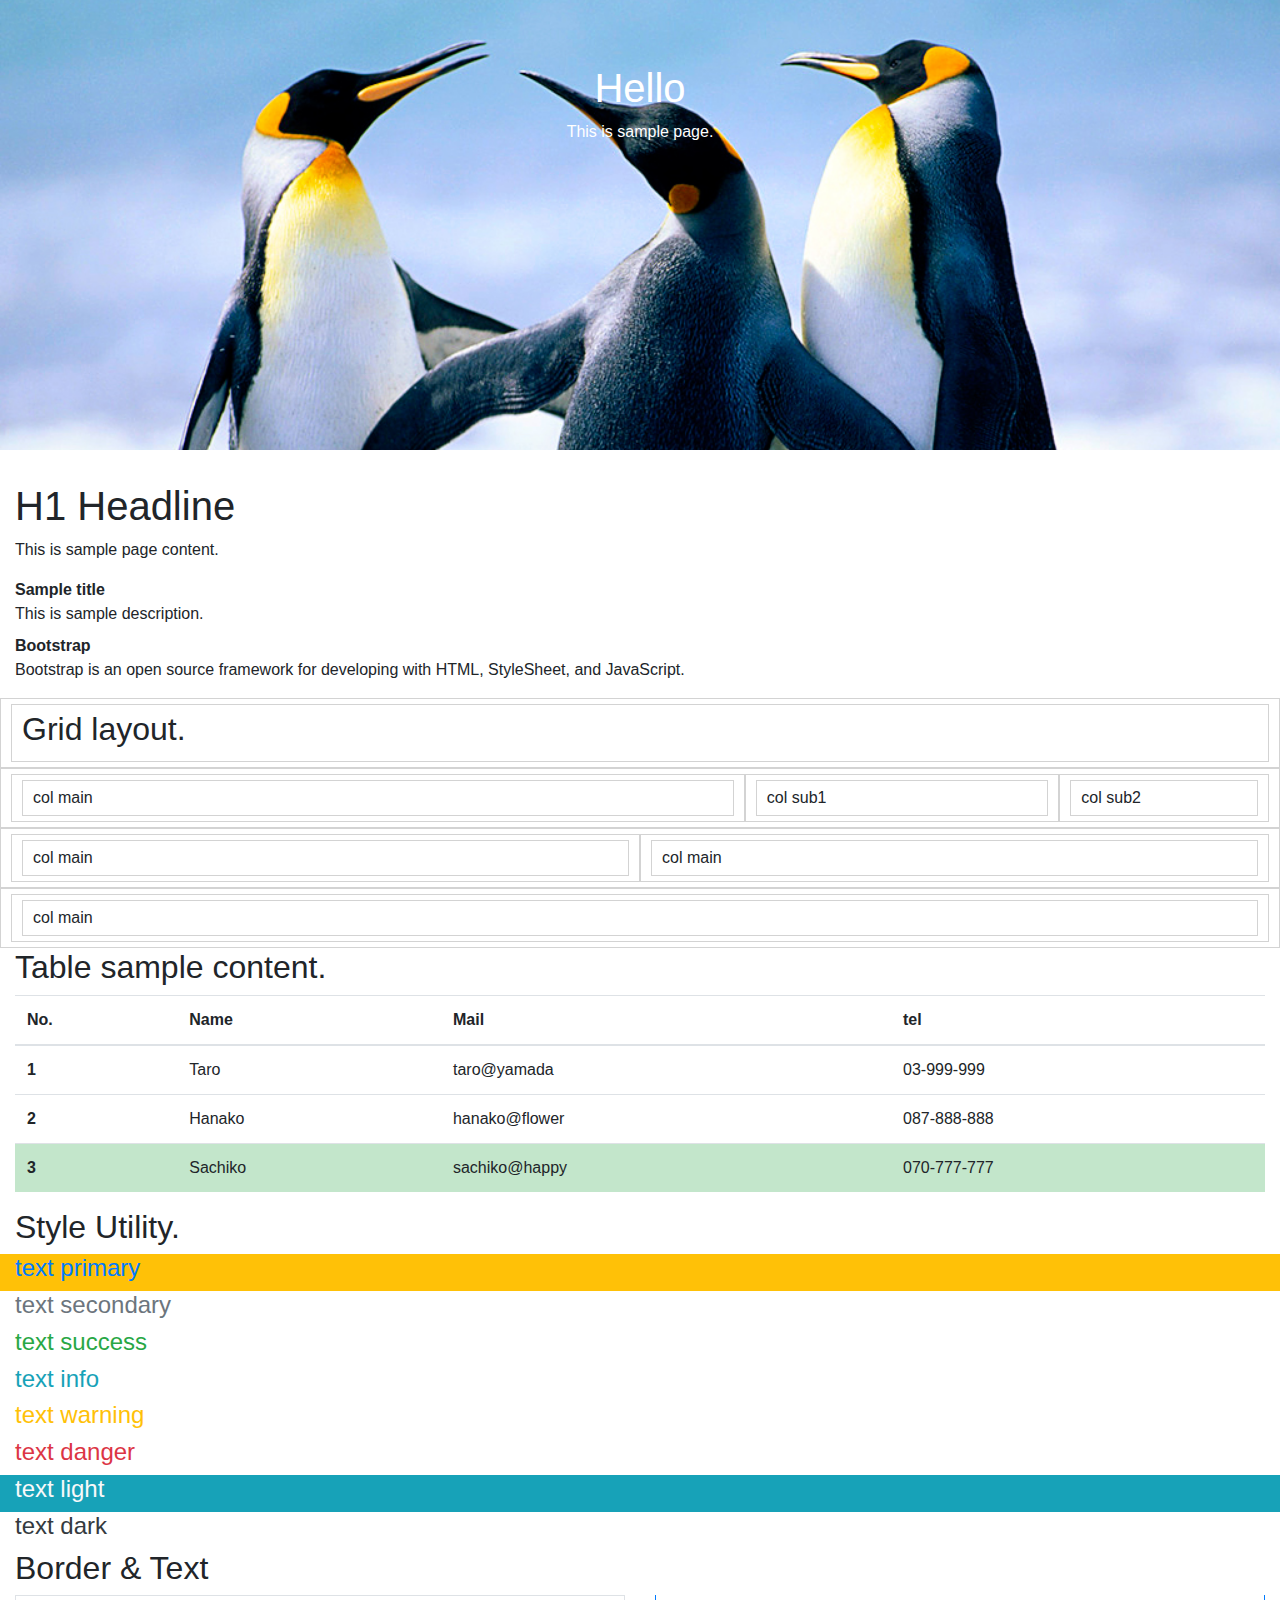
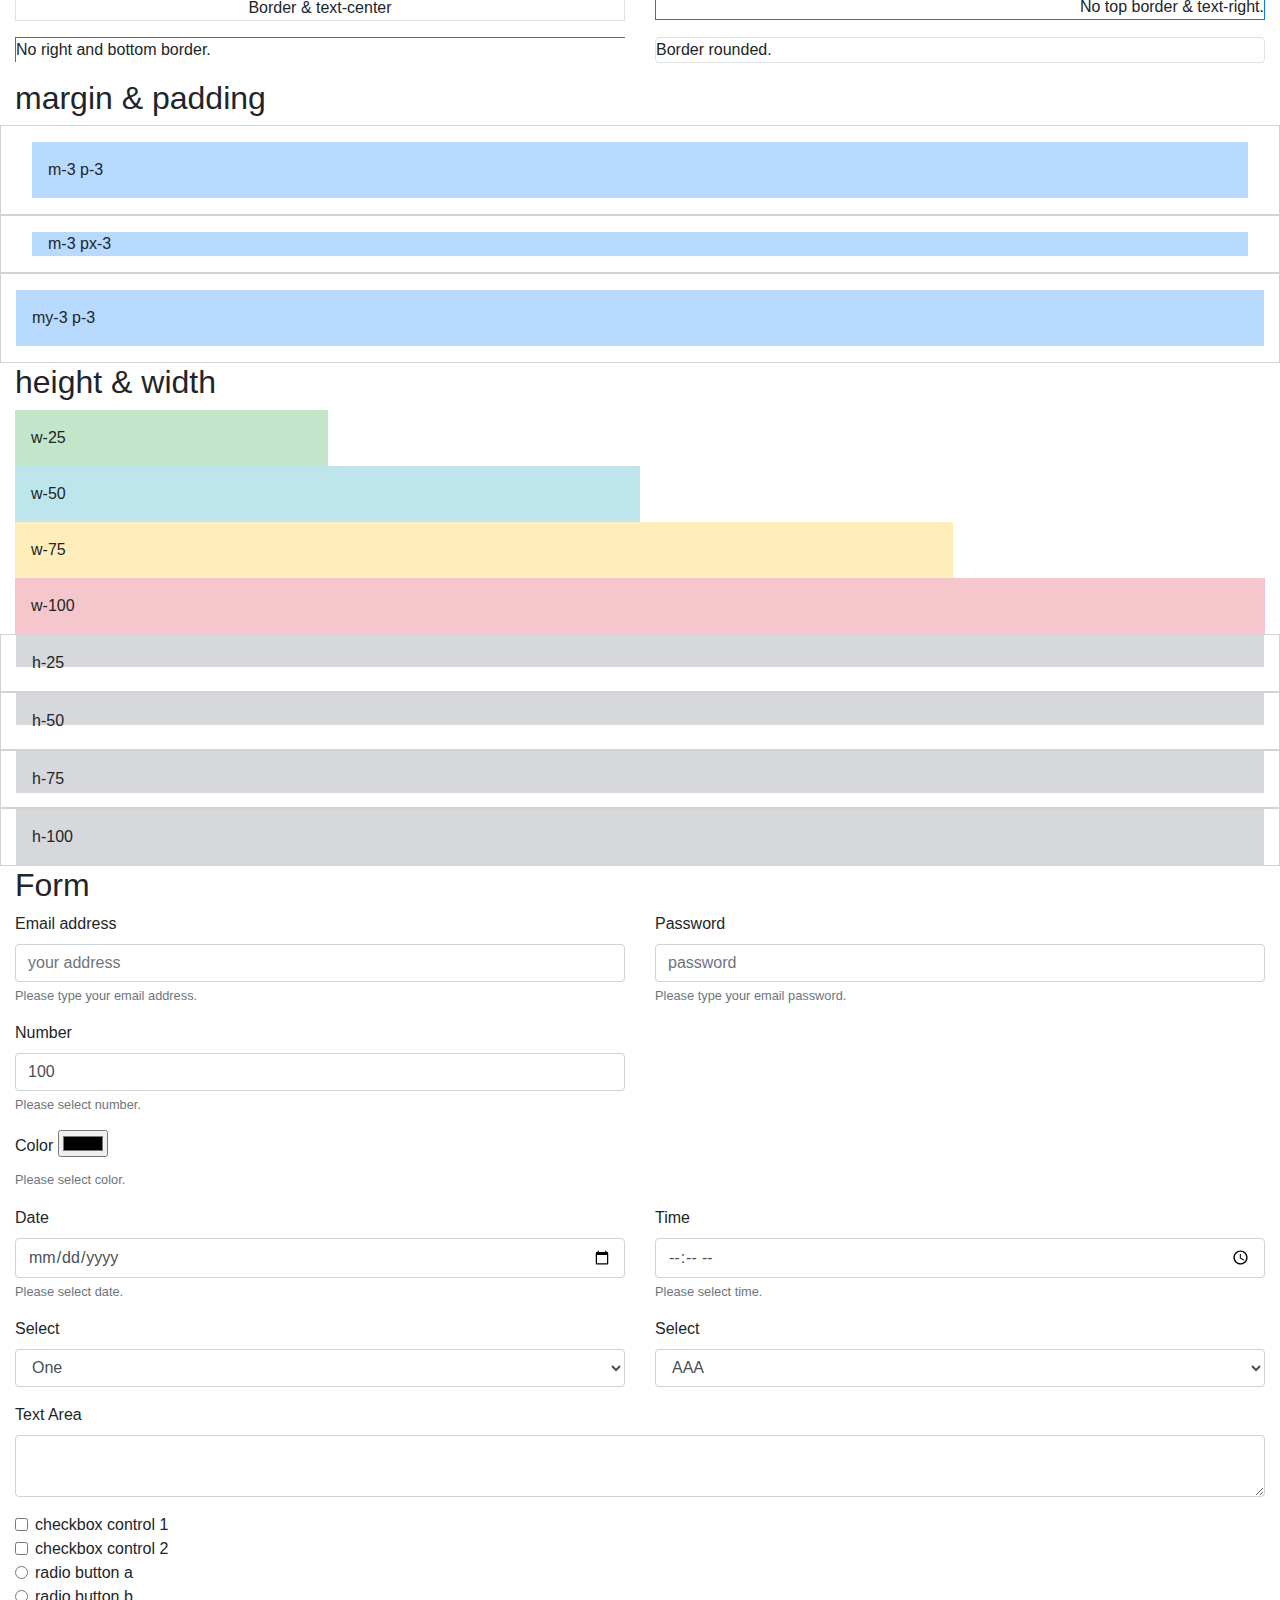
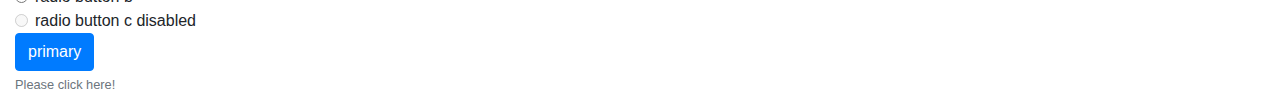
==== bootstrap-4.1.1-dist/index.html @ 7bbd229c "『Bootstrap入門』~p.138の進捗" ====
<!DOCTYPE html>
<html lang="ja">
<head>
  <meta name="viewport" content="width=device-width, initial-scale=1, shrink-to-fit=no">
  <title>Index</title>
  <link rel="stylesheet" href="./css/bootstrap.min.css">
  <link rel="stylesheet" href="./css/style.css">
  <script src=".js/jquery.min.js"></script>
  <script src=".js/popper.min.js"></script>
  <script src=".js/bootstrap.min.js"></script>
  <script src=".js/script.js"></script>
</head>
<body>
  <!-- トップ画像 -->
  <div class=" jumbotron">
    <div class="container">
      <h1>Hello</h1>
      <p>This is sample page.</p>
    </div>
  </div>

  <!-- H1文言 -->
  <div class="container-fluid">
    <div class="row">
      <div class="col-sm-12">
        <h1>H1 Headline</h1>
      </div>
    </div>
  </div>

  <!-- 定義文言 -->
  <div class="container-fluid">
    <div class="row">
      <div class="col-sm-12">
        <p>This is sample page content.</p>
        <dl>
          <dt>Sample title</dt>
          <dd>This is sample description.</dd>
          <dt>Bootstrap</dt>
          <dd>Bootstrap is an open source framework
             for developing with HTML, StyleSheet, and
             JavaScript.
          </dd>
        </dl>
      </div>
    </div>
  </div>

  <!-- グリッドレイアウト -->
  <div class="container-fluid grid-layout">
    <div class="row">
      <div class="col-sm-12">
        <h2>Grid layout.</h2>
      </div>
    </div>
    <div class="row">
      <div class="col-lg-7 col-md-6 col-sm-4">
        <div>col main</div>
      </div>
      <div class="col-lg-3 col-md-3 col-sm-4">
        <div>col sub1</div>
      </div>
      <div class="col-lg-2 col-md-3 col-sm-4">
        <div>col sub2</div>
      </div>
    </div>

    <div class="row">
      <div class="col-sm-6">
        <div>col main</div>
      </div>
      <div class="col-sm-6">
        <div>col main</div>
      </div>
    </div>

    <div class="row">
      <div class="col-sm-12">
        <div>col main</div>
      </div>
    </div>
  </div>

  <!-- テーブル -->
  <div class="container-fluid">
    <div class="row">
      <div class="col-sm-12">
        <h2>Table sample content.</h2>
      </div>

      <div class="col-sm-12">
        <table class="table table-hover">
          <thead>
            <tr>
              <th scope="col">No.</th>
              <th scope="col">Name</th>
              <th scope="col">Mail</th>
              <th scope="col">tel</th>
            </tr>
          </thead>
          <tbody>
            <tr>
              <th scope="row">1</th>
              <td>Taro</td>
              <td>taro@yamada</td>
              <td>03-999-999</td>
            </tr>
            <tr>
              <th scope="row">2</th>
              <td>Hanako</td>
              <td>hanako@flower</td>
              <td>087-888-888</td>
            </tr>
            <tr class="table-success">
              <th scope="row">3</th>
              <td>Sachiko</td>
              <td>sachiko@happy</td>
              <td>070-777-777</td>
            </tr>
          </tbody>
        </table>
      </div>
    </div>
  </div>

  <!-- スタイルユーティリティ -->
  <div class="container-fluid">
    <div class="row">
      <div class="col-sm-12">
        <h2>Style Utility.</h2>
      </div>
    </div>
    <div class="row">
      <div class="col-sm-12 bg-warning text-primary">
        <h4>text primary</h4>
      </div>

      <div class="col-sm-12 text-secondary">
        <h4>text secondary</h4>
      </div>

      <div class="col-sm-12 text-success">
        <h4>text success</h4>
      </div>

      <div class="col-sm-12 text-info">
        <h4>text info</h4>
      </div>

      <div class="col-sm-12 text-warning">
        <h4>text warning</h4>
      </div>

      <div class="col-sm-12 text-danger">
        <h4>text danger</h4>
      </div>

      <div class="col-sm-12 bg-info text-light">
        <h4>text light</h4>
      </div>

      <div class="col-sm-12 text-dark">
        <h4>text dark</h4>
      </div>
    </div>
  </div>

  <!-- ボーダー&text -->
  <div class="container-fluid">
    <div class="row">
      <div class="col-sm-12">
        <h2>Border & Text</h2>
      </div>
    </div>

    <div class="row">
      <div class="col-sm-6">
        <p class="border text-center">Border & text-center</p>
      </div>

      <div class="col-sm-6">
        <p class="border border-top-0 border-primary  text-right">No top border & text-right.</p>
      </div>

      <div class="col-sm-6">
        <p class="border border-right-0 border-bottom-0 border-danger">No right and bottom border.</p>
      </div>

      <div class="col-sm-6">
        <p class="border rounded">Border rounded.</p>
      </div>
    </div>
  </div>

  <!-- margin & padding -->
  <div class="container-fluid">
    <div class="row">
      <div class="col-sm-12">
        <h2>margin & padding</h2>
      </div>
    </div>

    <div class="row">
      <div class="col-sm-12" style="border: 1px solid lightgray">
        <div class="m-3 p-3 table-primary">m-3 p-3</div>
      </div>

      <div class="col-sm-12" style="border: 1px solid lightgray">
        <div class="m-3 px-3 table-primary">m-3 px-3</div>
      </div>

      <div class="col-sm-12" style="border: 1px solid lightgray">
        <div class="my-3 p-3 table-primary">my-3 p-3</div>
      </div>
    </div>
  </div>

  <!-- height & width -->
  <div class="container-fluid">
    <div class="row">
      <div class="col-sm-12">
        <h2>height & width</h2>
      </div>
    </div>

    <div class="row">
      <div class="col-sm-12">
        <div class="w-25 p-3 table-success">w-25</div>
      </div>

      <div class="col-sm-12">
        <div class="w-50 p-3 table-info">w-50</div>
      </div>

      <div class="col-sm-12">
        <div class="w-75 p-3 table-warning">w-75</div>
      </div>

      <div class="col-sm-12">
        <div class="w-100 p-3 table-danger">w-100</div>
      </div>

      <div class="col-sm-12" style="border: 1px solid lightgray">
        <div class="h-25 p-3 table-secondary">h-25</div>
      </div>

      <div class="col-sm-12" style="border: 1px solid lightgray">
        <div class="h-50 p-3 table-secondary">h-50</div>
      </div>

      <div class="col-sm-12" style="border: 1px solid lightgray">
        <div class="h-75 p-3 table-secondary">h-75</div>
      </div>

      <div class="col-sm-12" style="border: 1px solid lightgray">
        <div class="h-100 p-3 table-secondary">h-100</div>
      </div>
    </div>
  </div>

  <!-- フォーム -->
  <div class="container-fluid">
    <div class="row">
      <div class="col-sm-12">
        <h2>Form</h2>
      </div>
    </div>

    <form action="#" method="post">
      <div class="row">
        <div class="col">
          <div class="form-group">
            <label for="email">Email address</label>
            <input type="email" class="form-control" id="mail" aria-describedby="email-tip" placeholder="your address">
            <small id="email-tip" class="form-text text-muted">Please type your email address.</small>
          </div>
        </div>

        <div class="col">
          <div class="form-group">
            <label for="password">Password</label>
            <input type="password" class="form-control" id="pass" aria-describedby="pass-tip" placeholder="password">
            <small id="pass-tip" class="form-text text-muted">Please type your email password.</small>
          </div>
        </div>
      </div>

      <div class="row">
        <div class="col-6">
          <div class="form-group">
            <label for="number">Number</label>
            <input type="number" class="form-control" aria-describedby="number-tip" id="number" value="100">
            <small id="number-tip" class="form-text text-muted">Please select number.</small>
          </div>
        </div>
      </div>

      <div class="row">
        <div class="col">
          <div class="form-group">
            <label for="color">Color</label>
            <input type="color" aria-describedby="color-tip" id="color">
            <small id="color-tip" class="form-text text-muted">Please select color.</small>
          </div>
        </div>
      </div>

      <div class="row">
        <div class="col">
          <div class="form-group">
            <label for="date">Date</label>
            <input type="date" class="form-control" aria-describedby="date-tip" id="date">
            <small id="date-tip" class="form-text text-muted">Please select date.</small>
          </div>
        </div>

        <div class="col">
          <div class="form-group">
            <label for="date">Time</label>
            <input type="time" class="form-control" aria-describedby="time-tip" id="time">
            <small id="time-tip" class="form-text text-muted">Please select time.</small>
          </div>
        </div>
      </div>

      <div class="row">
        <div class="col">
          <div class="form-group">
            <label for="select">Select</label>
            <select id="select" class=form-control>
              <option>One</option>
              <option>Two</option>
              <option>Three</option>
            </select>
          </div>
        </div>

        <div class="col">
          <div class="form-group">
            <label for="select">Select</label>
            <select id="select" class=form-control>
              <option>AAA</option>
              <option>BBB</option>
              <option>CCC</option>
            </select>
          </div>
        </div>
      </div>

      <div class="form-group">
        <label for="area">Text Area</label>
        <textarea id="area" class="form-control"></textarea>
      </div>

      <div class="form-check">
        <label class="form-check-label">
          <input type="checkbox" class="form-check-input">
          checkbox control 1
        </label>
      </div>

      <div class="form-check">
        <label class="form-check-label">
          <input type="checkbox" class="form-check-input">
          checkbox control 2
        </label>
      </div>

      <div class="form-check">
        <label class="form-check-label">
          <input type="radio" class="form-check-input" name="radio">
          radio button a
        </label>
      </div>

      <div class="form-check">
        <label class="form-check-label">
          <input type="radio" class="form-check-input" name="radio">
          radio button b
        </label>
      </div>

      <div class="form-check">
        <label class="form-check-label">
          <input type="radio" class="form-check-input" name="radio" disabled>
          radio button c disabled
        </label>
      </div>

      <div class="form-group">
        <input type="submit" class="btn btn-primary" value="primary" aria-describedby="btn-tip">
        <small id="btn-tip" class="form-text text-muted">Please click here!</small>
      </div>
    </form>
  </div>

</body>
</html>
---- bootstrap-4.1.1-dist/css/style.css ----
.grid-layout div {
  padding: 5px 10px;
  border: 1px solid lightgray;
}

.jumbotron {
  background-image: url(../img/Penguins.jpg);
  background-size: cover;
  background-position: center 10%; /* 左右は中央、上下は上から10%を起点に画像を見せる */
  background-repeat: no-repeat;
  height: 50vh; /* 画像の高さを調節 */
  color: white;
  text-align: center;
  border-radius: 0px; /* containerの外に書いているのに画像カドが丸くなるので */
}
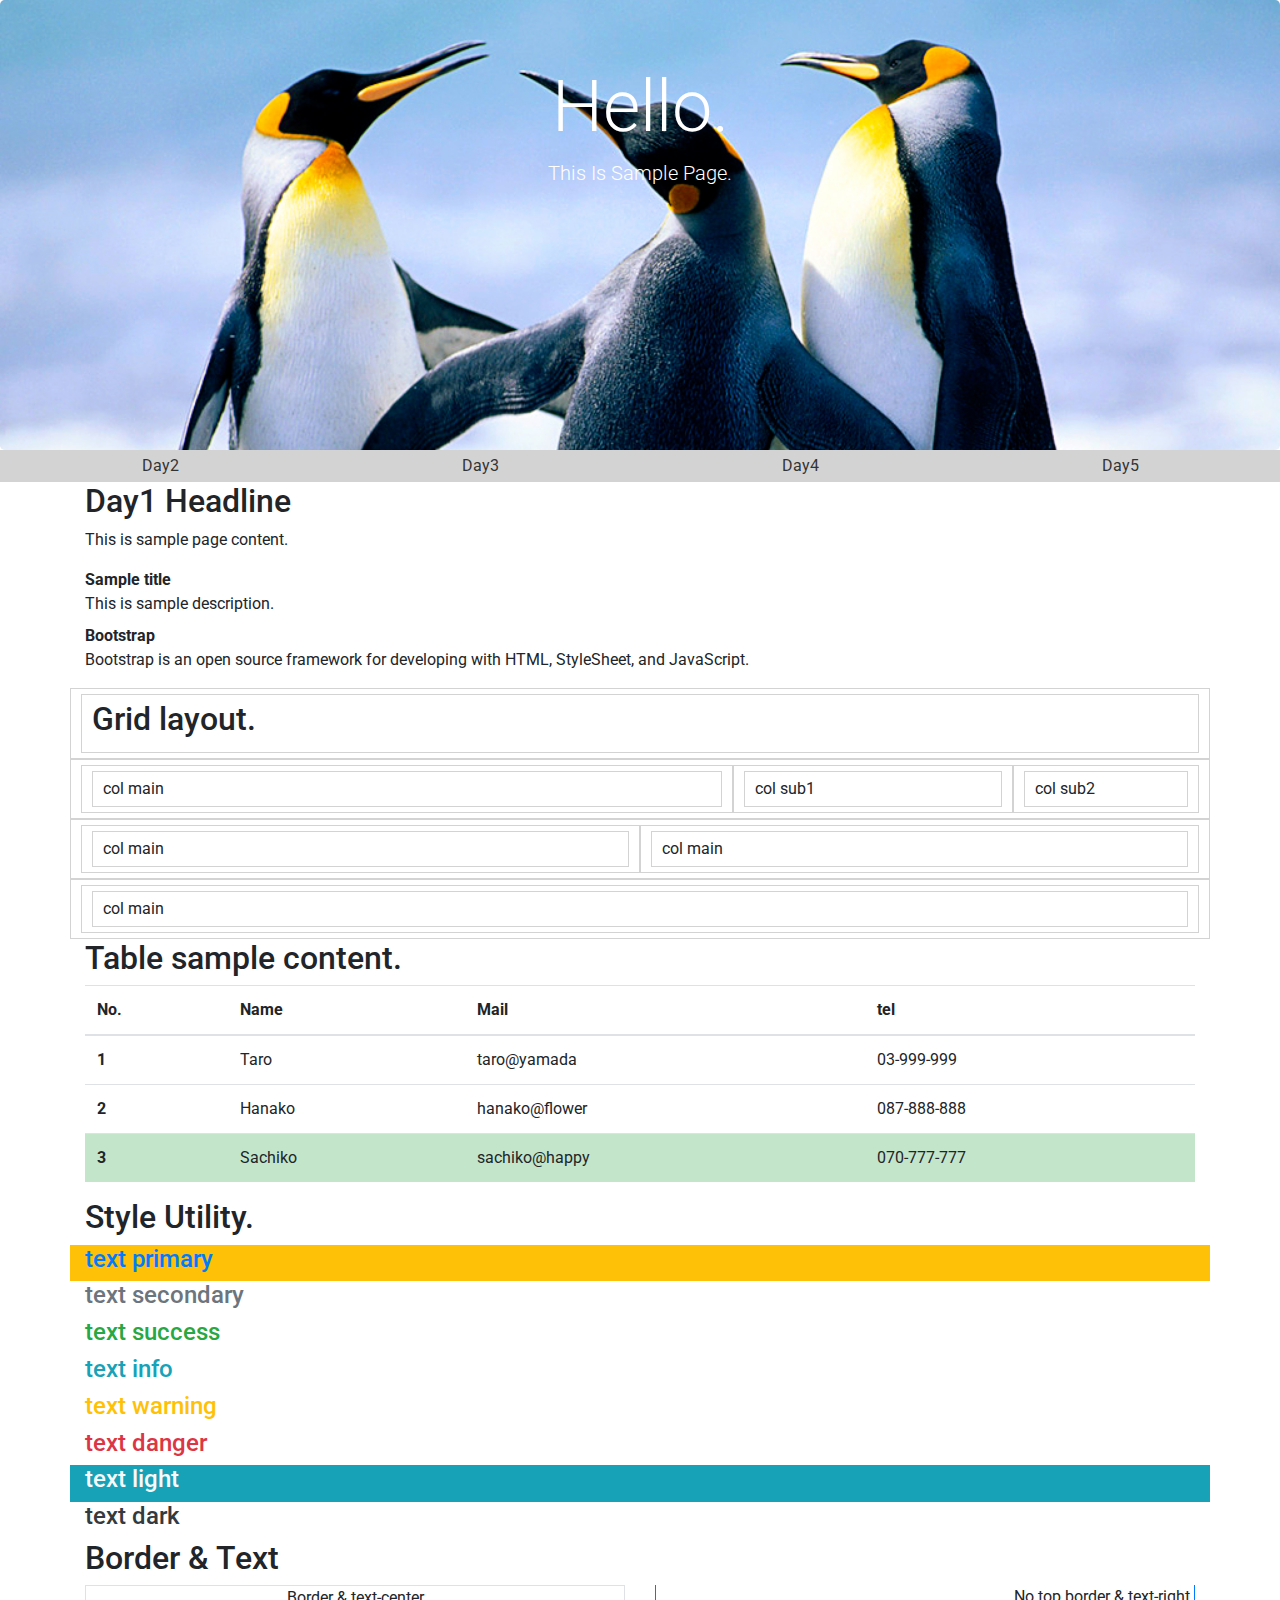
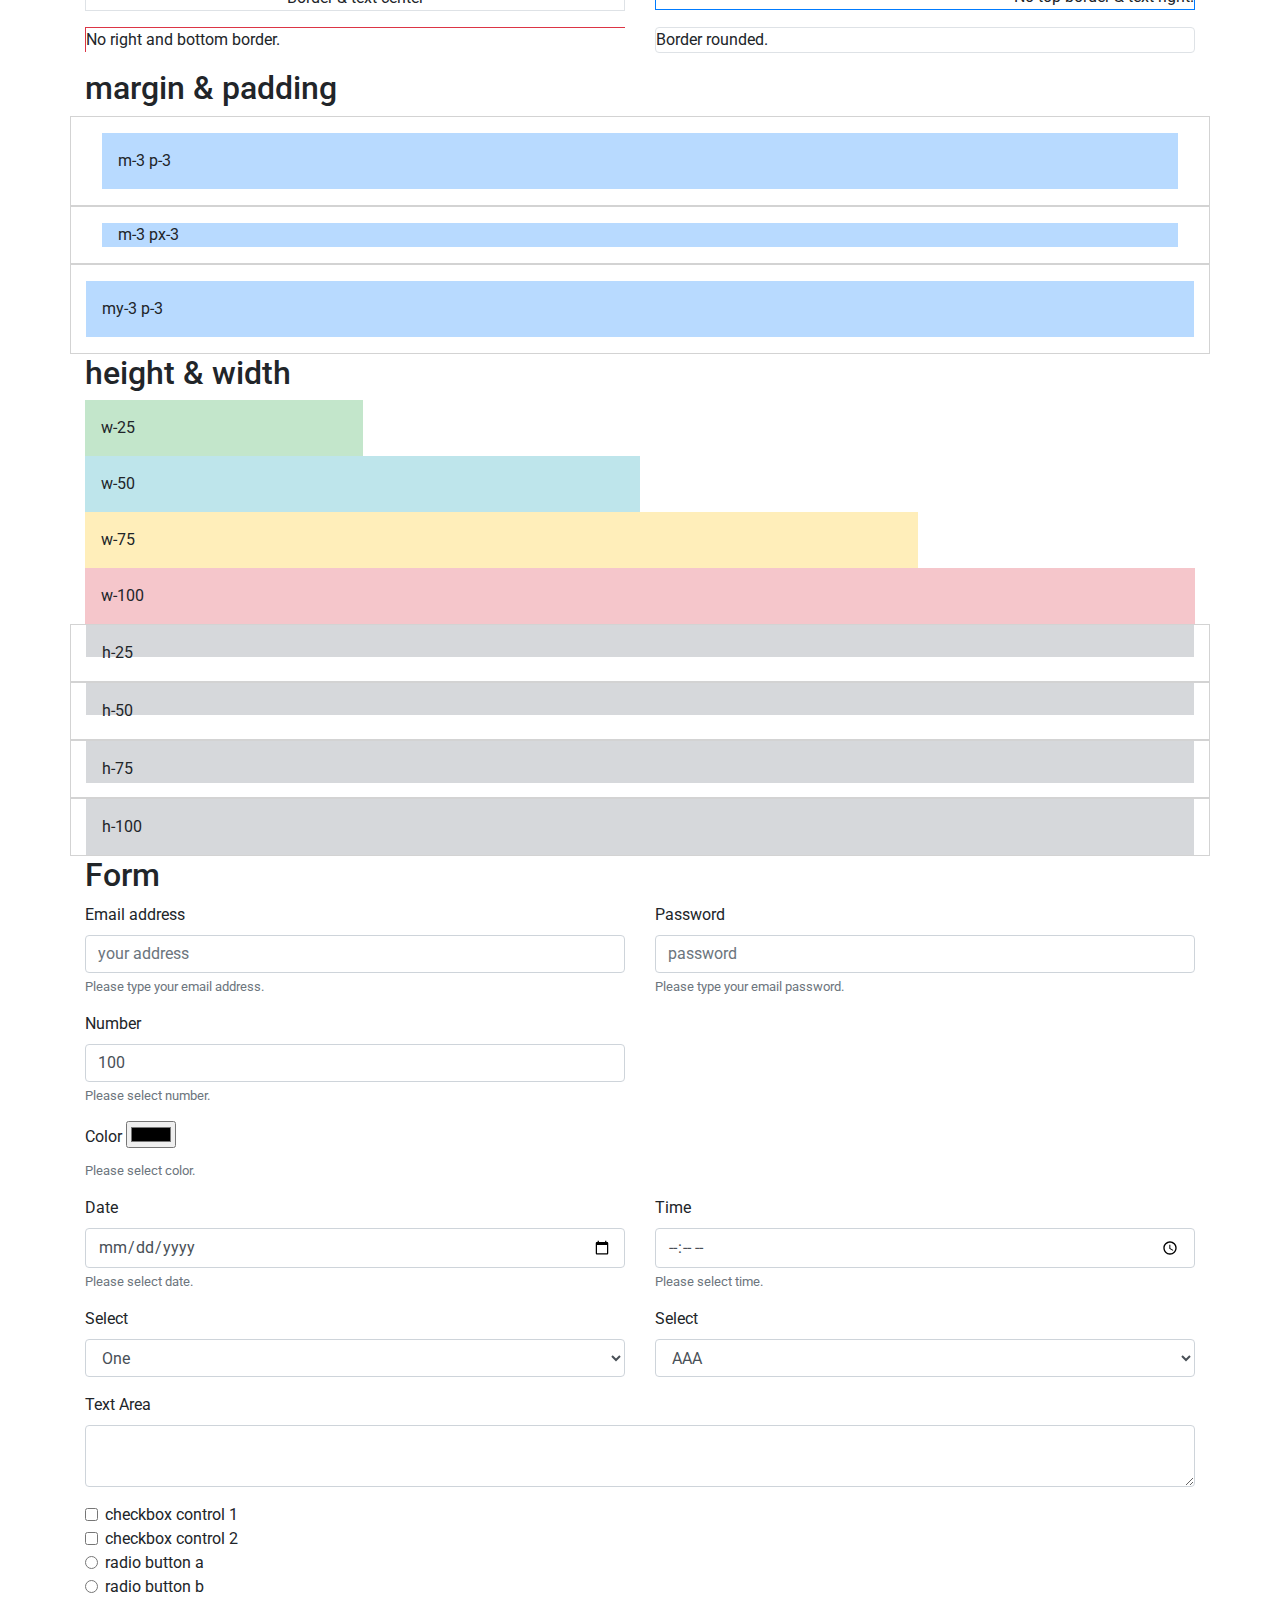
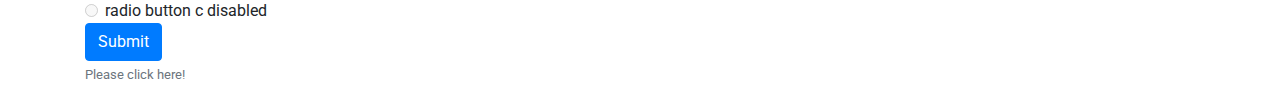
==== commit 0e2a9938: "~p.142の進捗" ====
--- a/bootstrap-4.1.1-dist/index.html
+++ b/bootstrap-4.1.1-dist/index.html
@@ -1,10 +1,12 @@
 <!DOCTYPE html>
 <html lang="ja">
 <head>
+  <meta charset="utf-8">
   <meta name="viewport" content="width=device-width, initial-scale=1, shrink-to-fit=no">
-  <title>Index</title>
+  <title>Day1</title>
   <link rel="stylesheet" href="./css/bootstrap.min.css">
   <link rel="stylesheet" href="./css/style.css">
+  <link href="https://fonts.googleapis.com/css?family=Roboto" rel="stylesheet">
   <script src=".js/jquery.min.js"></script>
   <script src=".js/popper.min.js"></script>
   <script src=".js/bootstrap.min.js"></script>
@@ -12,24 +14,41 @@
 </head>
 <body>
   <!-- トップ画像 -->
-  <div class=" jumbotron">
+  <div class=" jumbotron jumbotron">
     <div class="container">
-      <h1>Hello</h1>
-      <p>This is sample page.</p>
-    </div>
-  </div>
-
-  <!-- H1文言 -->
+      <h1 class="display-3">Hello.</h1>
+      <p class="lead text-capitalize">This is sample page.</p>
+    </div>
+  </div>
+
   <div class="container-fluid">
-    <div class="row">
-      <div class="col-sm-12">
-        <h1>H1 Headline</h1>
+    <div class="row head-link-row">
+      <div class="col-lg-3 col-md-6 col-sm-6 text-center px-0 d-inline-block">
+        <a href="day2.html" class="head-link">Day2</a>
+      </div>
+      <div class="col-lg-3 col-md-6 col-sm-6 text-center px-0 d-inline-block">
+        <a href="#" class="head-link">Day3</a>
+      </div>
+      <div class="col-lg-3 col-md-6 col-sm-6 text-center px-0 d-inline-block">
+        <a href="#" class="head-link">Day4</a>
+      </div>
+      <div class="col-lg-3 col-md-6 col-sm-6 text-center px-0 d-inline-block">
+        <a href="#" class="head-link">Day5</a>
+      </div>
+    </div>
+  </div>
+
+  <!-- Day1文言 -->
+  <div class="container">
+    <div class="row">
+      <div class="col-sm-12">
+        <h2>Day1 Headline</h2>
       </div>
     </div>
   </div>
 
   <!-- 定義文言 -->
-  <div class="container-fluid">
+  <div class="container">
     <div class="row">
       <div class="col-sm-12">
         <p>This is sample page content.</p>
@@ -47,7 +66,7 @@
   </div>
 
   <!-- グリッドレイアウト -->
-  <div class="container-fluid grid-layout">
+  <div class="container grid-layout">
     <div class="row">
       <div class="col-sm-12">
         <h2>Grid layout.</h2>
@@ -82,7 +101,7 @@
   </div>
 
   <!-- テーブル -->
-  <div class="container-fluid">
+  <div class="container">
     <div class="row">
       <div class="col-sm-12">
         <h2>Table sample content.</h2>
@@ -124,7 +143,7 @@
   </div>
 
   <!-- スタイルユーティリティ -->
-  <div class="container-fluid">
+  <div class="container">
     <div class="row">
       <div class="col-sm-12">
         <h2>Style Utility.</h2>
@@ -166,7 +185,7 @@
   </div>
 
   <!-- ボーダー&text -->
-  <div class="container-fluid">
+  <div class="container">
     <div class="row">
       <div class="col-sm-12">
         <h2>Border & Text</h2>
@@ -193,7 +212,7 @@
   </div>
 
   <!-- margin & padding -->
-  <div class="container-fluid">
+  <div class="container">
     <div class="row">
       <div class="col-sm-12">
         <h2>margin & padding</h2>
@@ -216,7 +235,7 @@
   </div>
 
   <!-- height & width -->
-  <div class="container-fluid">
+  <div class="container">
     <div class="row">
       <div class="col-sm-12">
         <h2>height & width</h2>
@@ -259,7 +278,7 @@
   </div>
 
   <!-- フォーム -->
-  <div class="container-fluid">
+  <div class="container">
     <div class="row">
       <div class="col-sm-12">
         <h2>Form</h2>
@@ -388,7 +407,7 @@
       </div>
 
       <div class="form-group">
-        <input type="submit" class="btn btn-primary" value="primary" aria-describedby="btn-tip">
+        <input type="submit" class="btn btn-primary" value="Submit" aria-describedby="btn-tip">
         <small id="btn-tip" class="form-text text-muted">Please click here!</small>
       </div>
     </form>
--- a/bootstrap-4.1.1-dist/css/style.css
+++ b/bootstrap-4.1.1-dist/css/style.css
@@ -1,3 +1,15 @@
+body {
+  font-family: 'Roboto', sans-serif;
+}
+
+a {
+  text-decoration: none;
+}
+
+a:hover {
+  text-decoration: none;
+}
+
 .grid-layout div {
   padding: 5px 10px;
   border: 1px solid lightgray;
@@ -11,5 +23,21 @@
   height: 50vh; /* 画像の高さを調節 */
   color: white;
   text-align: center;
-  border-radius: 0px; /* containerの外に書いているのに画像カドが丸くなるので */
+  margin-bottom: 0;
 }
+
+.head-link-row {
+  background-color: lightgray;
+}
+
+.head-link {
+  display: block;
+  padding: 4px 0;
+  transition: all 0.5s;
+  color: #333333;
+}
+
+.head-link:hover {
+  background-color: gray;
+  color: white;
+}
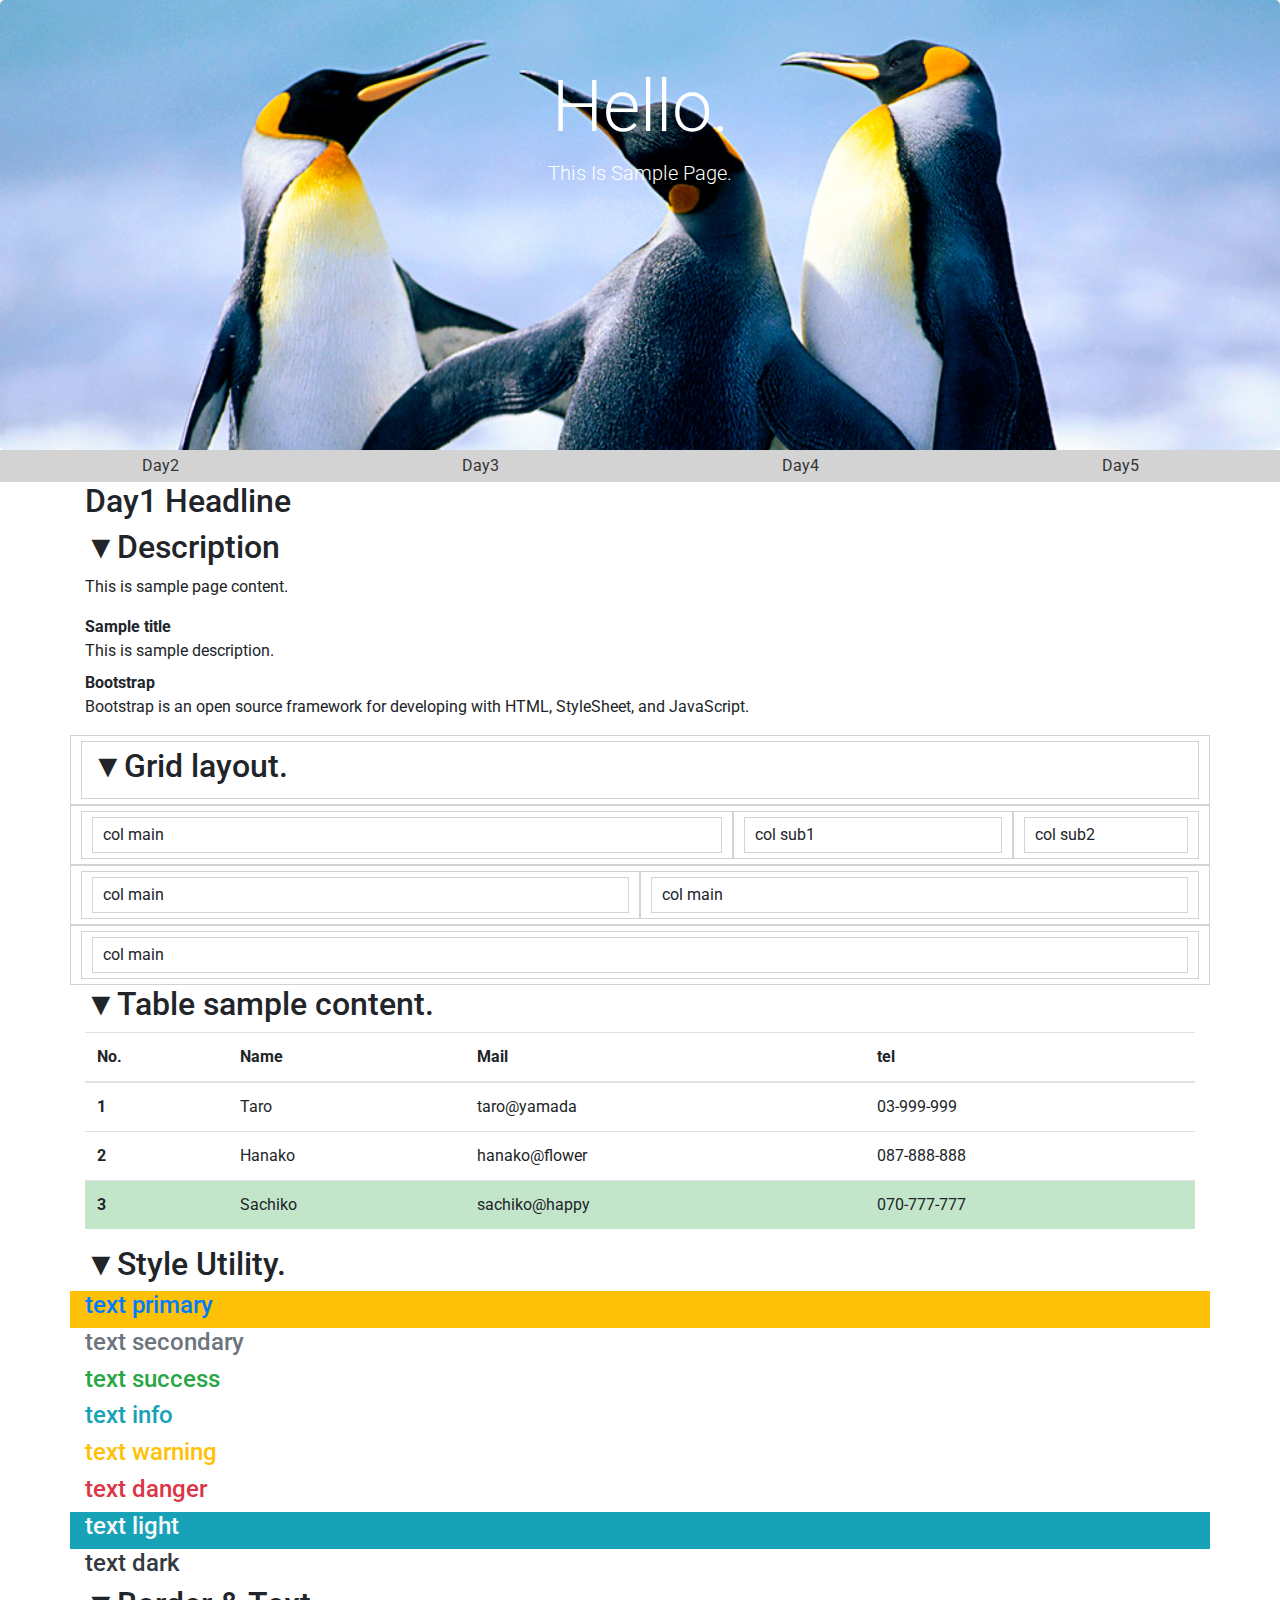
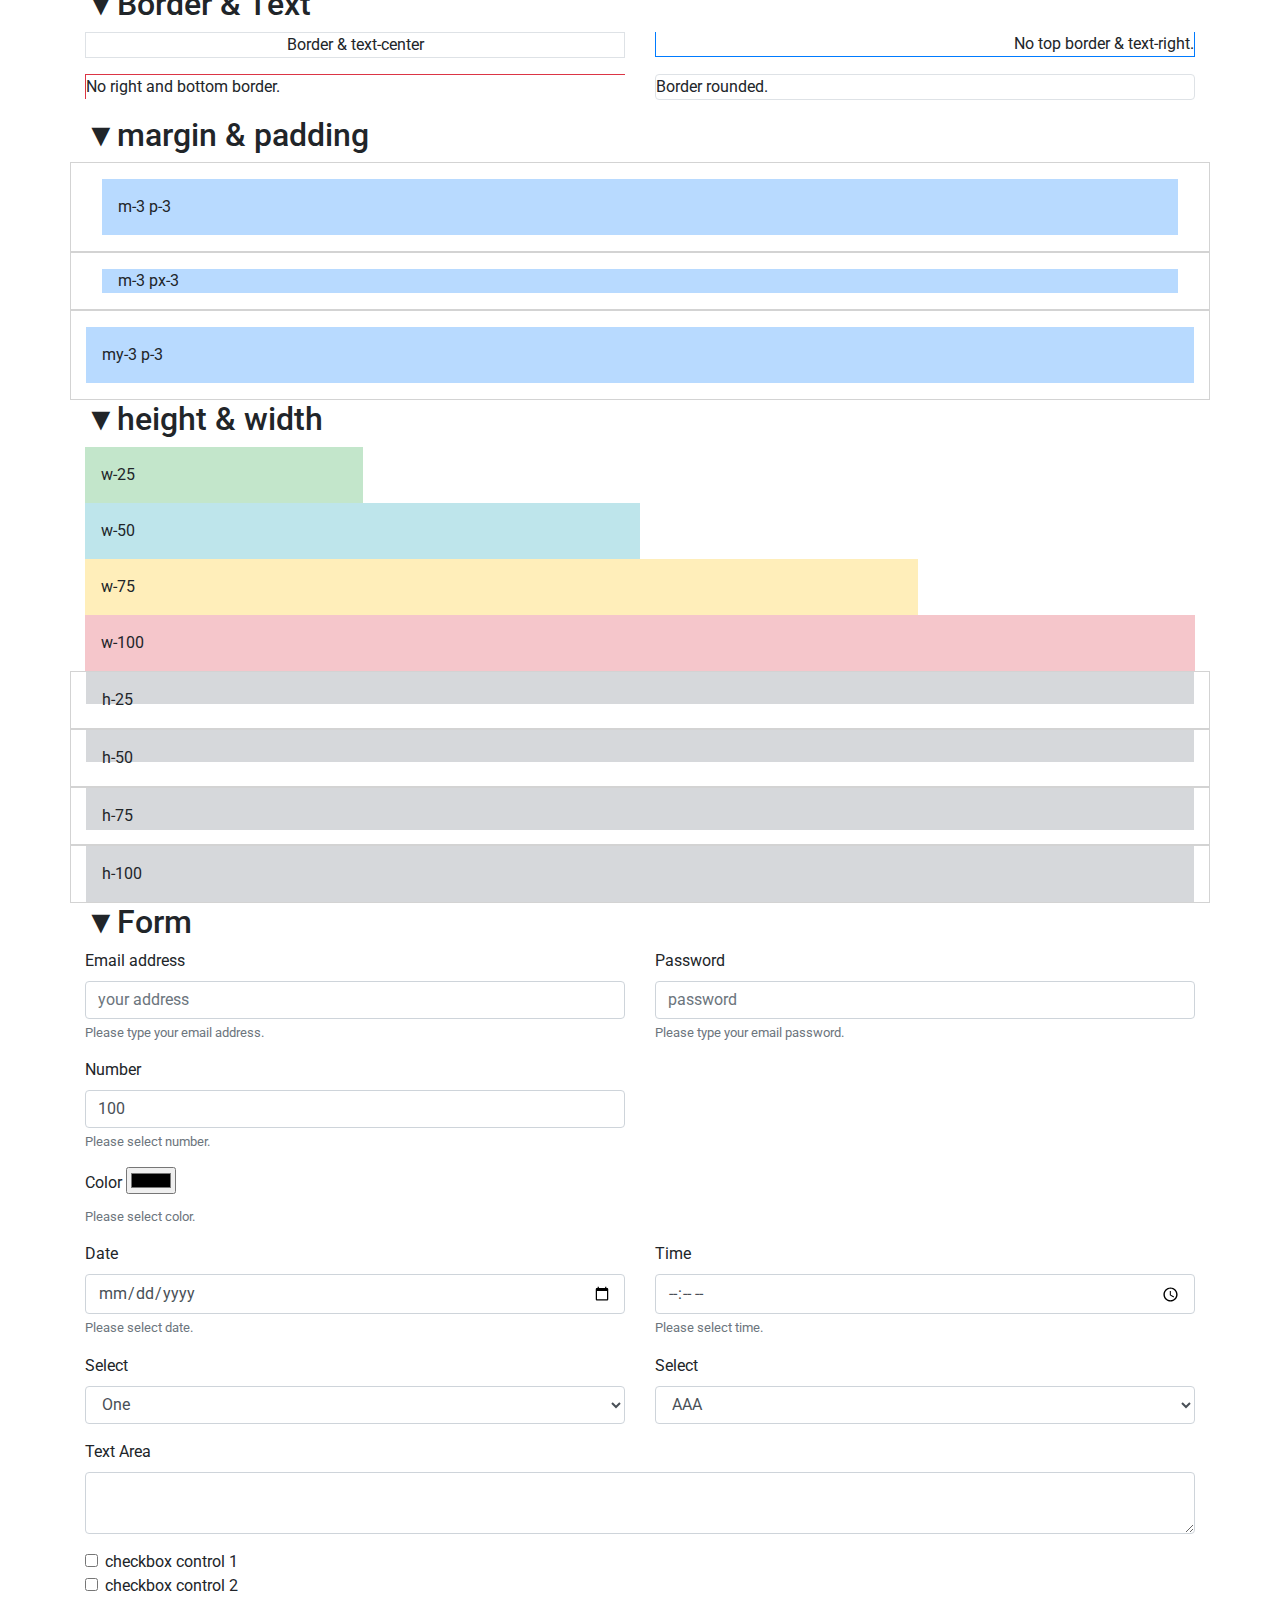
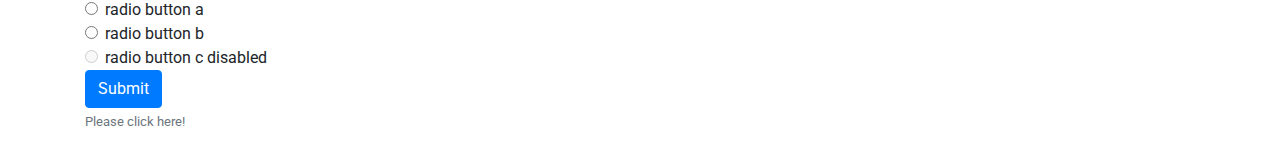
==== commit 263288c8: "~p.186の進捗" ====
--- a/bootstrap-4.1.1-dist/index.html
+++ b/bootstrap-4.1.1-dist/index.html
@@ -14,7 +14,7 @@
 </head>
 <body>
   <!-- トップ画像 -->
-  <div class=" jumbotron jumbotron">
+  <div class=" jumbotron">
     <div class="container">
       <h1 class="display-3">Hello.</h1>
       <p class="lead text-capitalize">This is sample page.</p>
@@ -27,7 +27,7 @@
         <a href="day2.html" class="head-link">Day2</a>
       </div>
       <div class="col-lg-3 col-md-6 col-sm-6 text-center px-0 d-inline-block">
-        <a href="#" class="head-link">Day3</a>
+        <a href="day3.html" class="head-link">Day3</a>
       </div>
       <div class="col-lg-3 col-md-6 col-sm-6 text-center px-0 d-inline-block">
         <a href="#" class="head-link">Day4</a>
@@ -49,6 +49,12 @@
 
   <!-- 定義文言 -->
   <div class="container">
+    <div class="row">
+      <div class="col-sm-12">
+        <h2>▼Description</h2>
+      </div>
+    </div>
+
     <div class="row">
       <div class="col-sm-12">
         <p>This is sample page content.</p>
@@ -69,7 +75,7 @@
   <div class="container grid-layout">
     <div class="row">
       <div class="col-sm-12">
-        <h2>Grid layout.</h2>
+        <h2>▼Grid layout.</h2>
       </div>
     </div>
     <div class="row">
@@ -104,7 +110,7 @@
   <div class="container">
     <div class="row">
       <div class="col-sm-12">
-        <h2>Table sample content.</h2>
+        <h2>▼Table sample content.</h2>
       </div>
 
       <div class="col-sm-12">
@@ -146,7 +152,7 @@
   <div class="container">
     <div class="row">
       <div class="col-sm-12">
-        <h2>Style Utility.</h2>
+        <h2>▼Style Utility.</h2>
       </div>
     </div>
     <div class="row">
@@ -188,7 +194,7 @@
   <div class="container">
     <div class="row">
       <div class="col-sm-12">
-        <h2>Border & Text</h2>
+        <h2>▼Border & Text</h2>
       </div>
     </div>
 
@@ -215,7 +221,7 @@
   <div class="container">
     <div class="row">
       <div class="col-sm-12">
-        <h2>margin & padding</h2>
+        <h2>▼margin & padding</h2>
       </div>
     </div>
 
@@ -238,7 +244,7 @@
   <div class="container">
     <div class="row">
       <div class="col-sm-12">
-        <h2>height & width</h2>
+        <h2>▼height & width</h2>
       </div>
     </div>
 
@@ -281,7 +287,7 @@
   <div class="container">
     <div class="row">
       <div class="col-sm-12">
-        <h2>Form</h2>
+        <h2>▼Form</h2>
       </div>
     </div>
 
--- a/bootstrap-4.1.1-dist/css/style.css
+++ b/bootstrap-4.1.1-dist/css/style.css
@@ -41,3 +41,11 @@
   background-color: gray;
   color: white;
 }
+
+.label-width-control {
+  width: 200px;
+}
+
+.btn {
+  transition: all 0.5s;
+}
